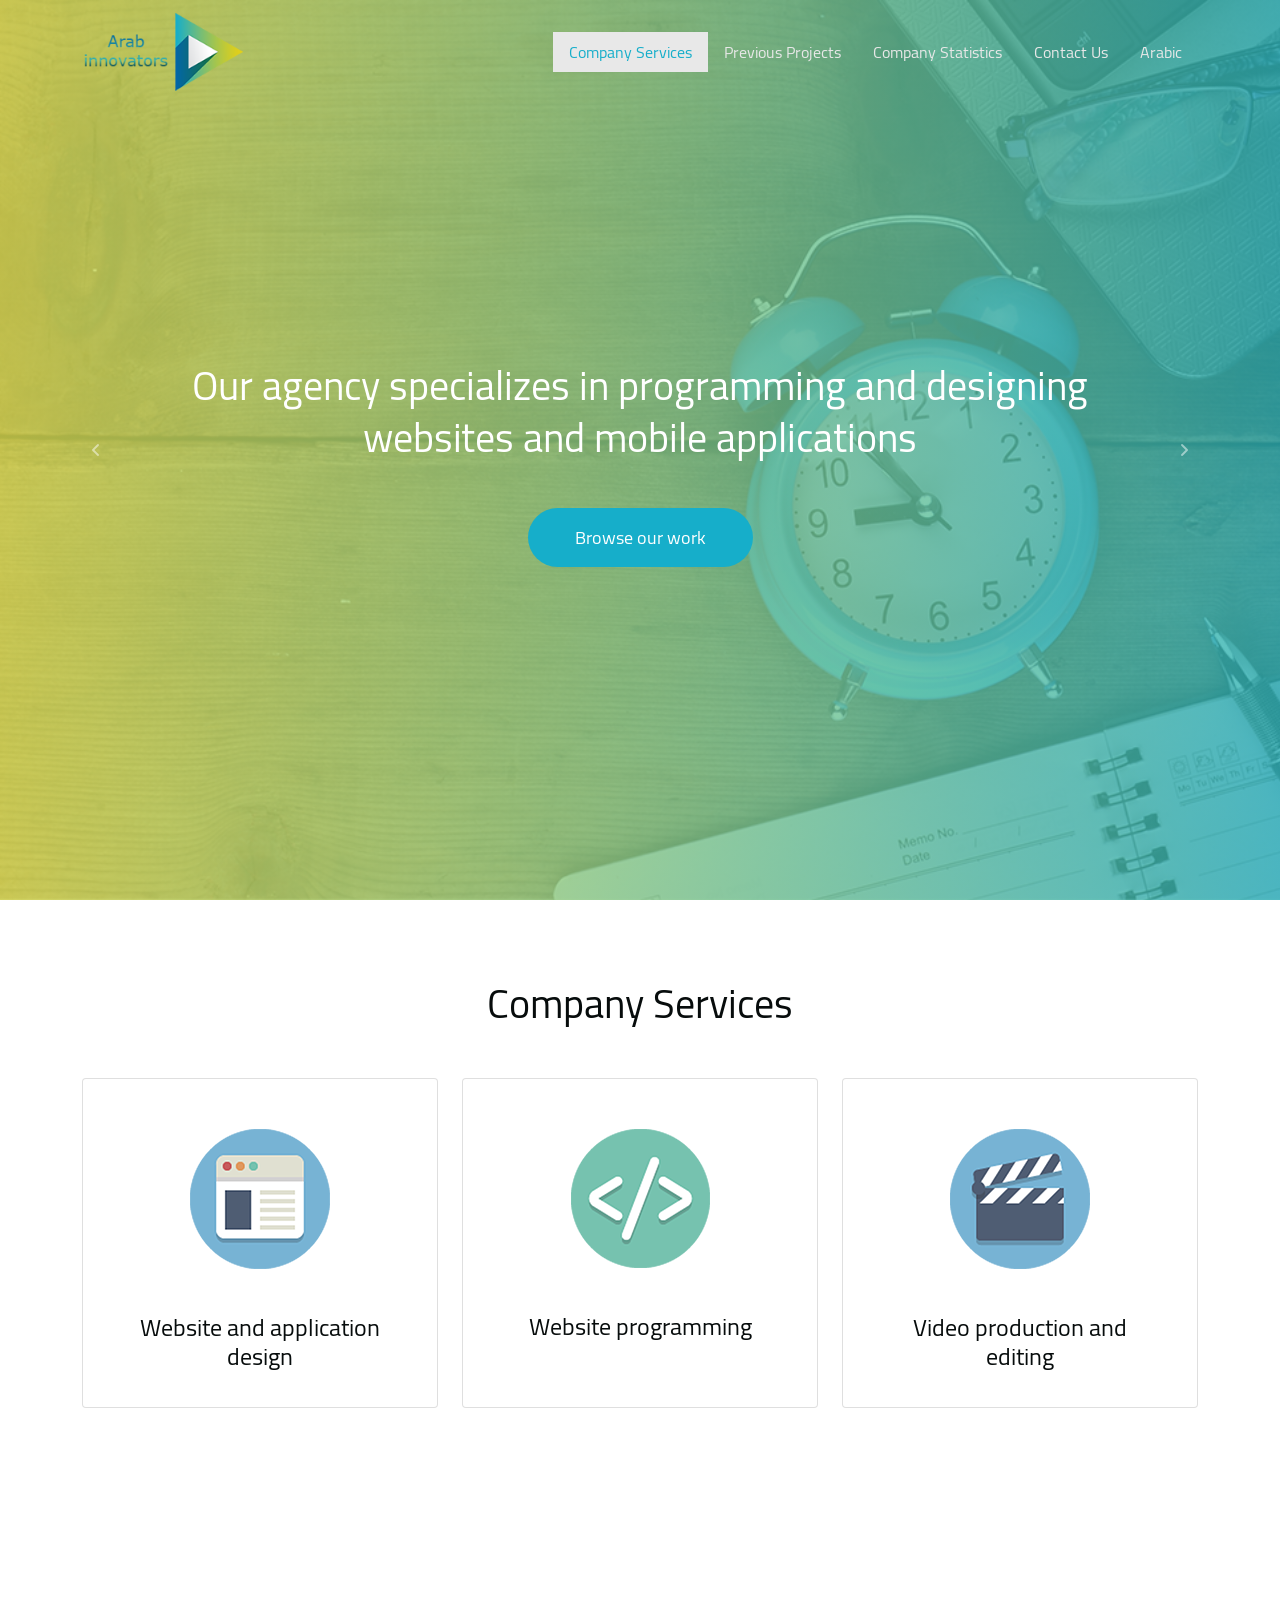
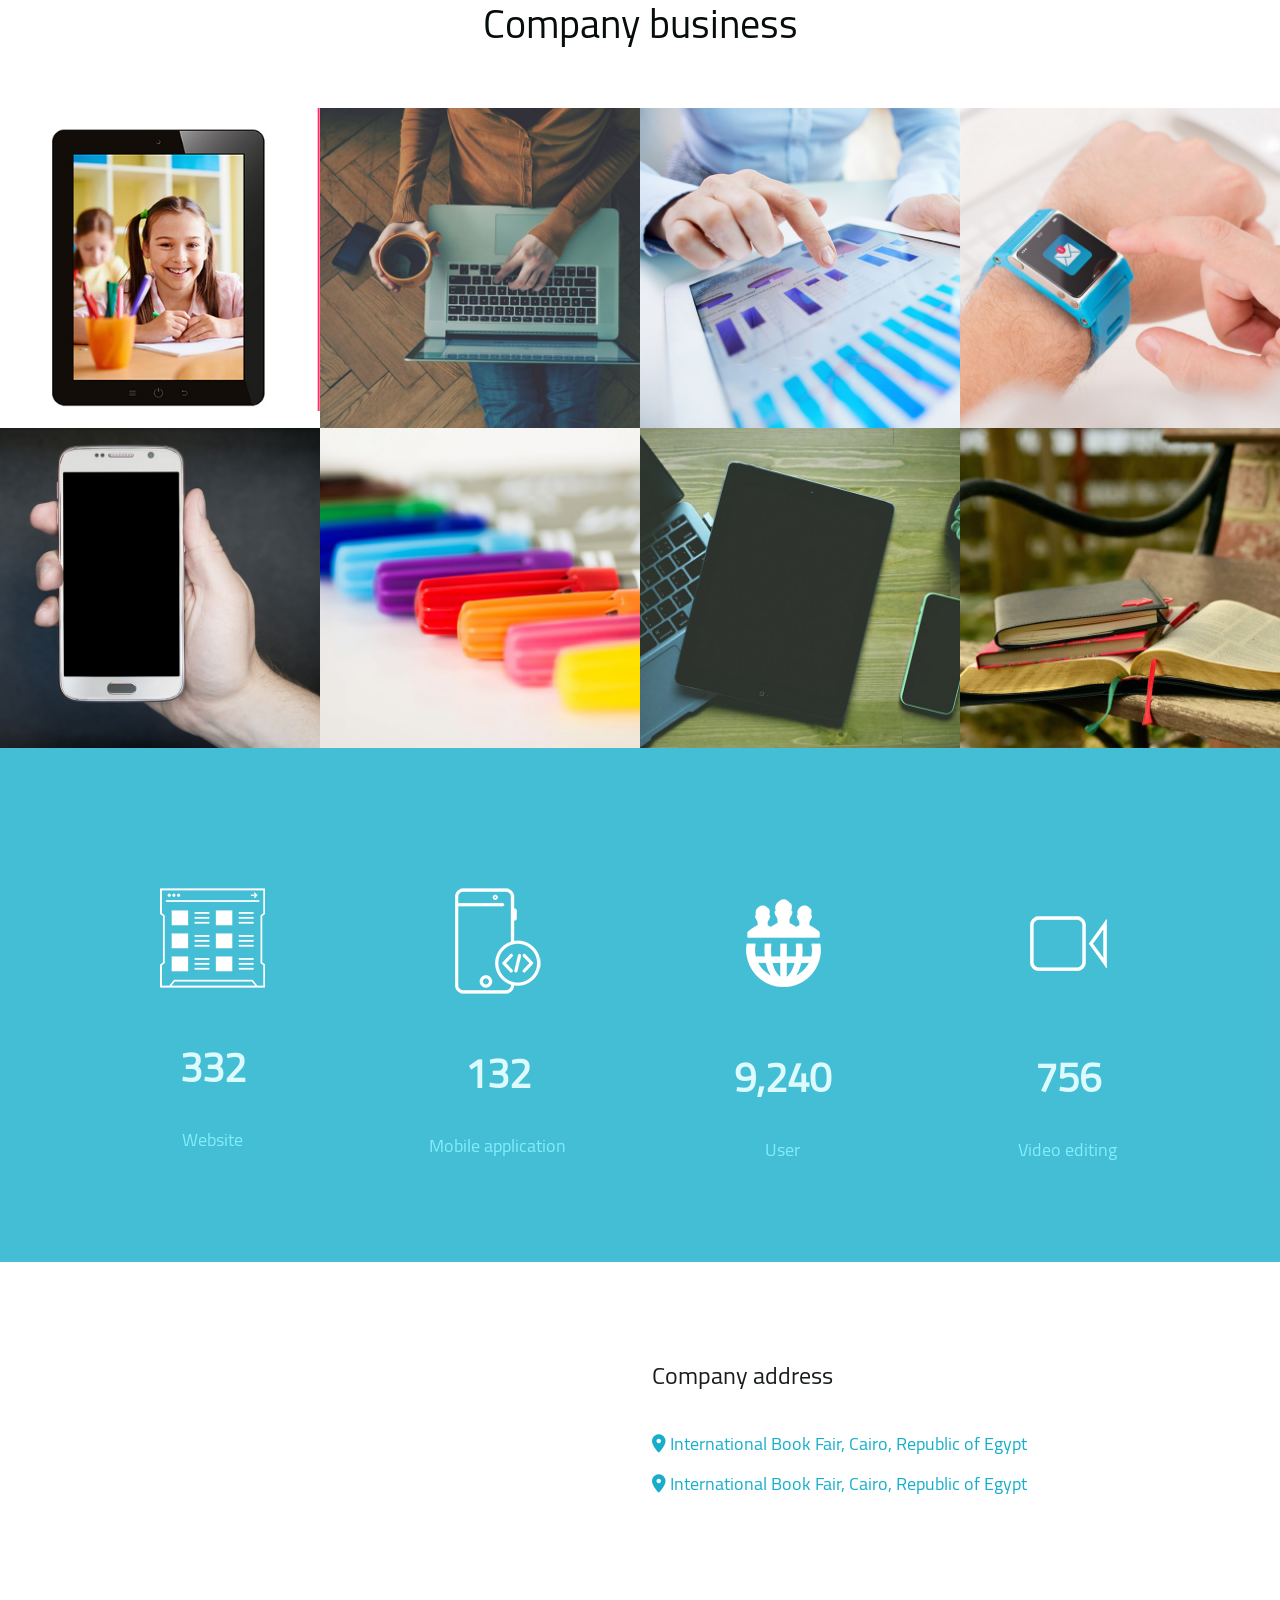
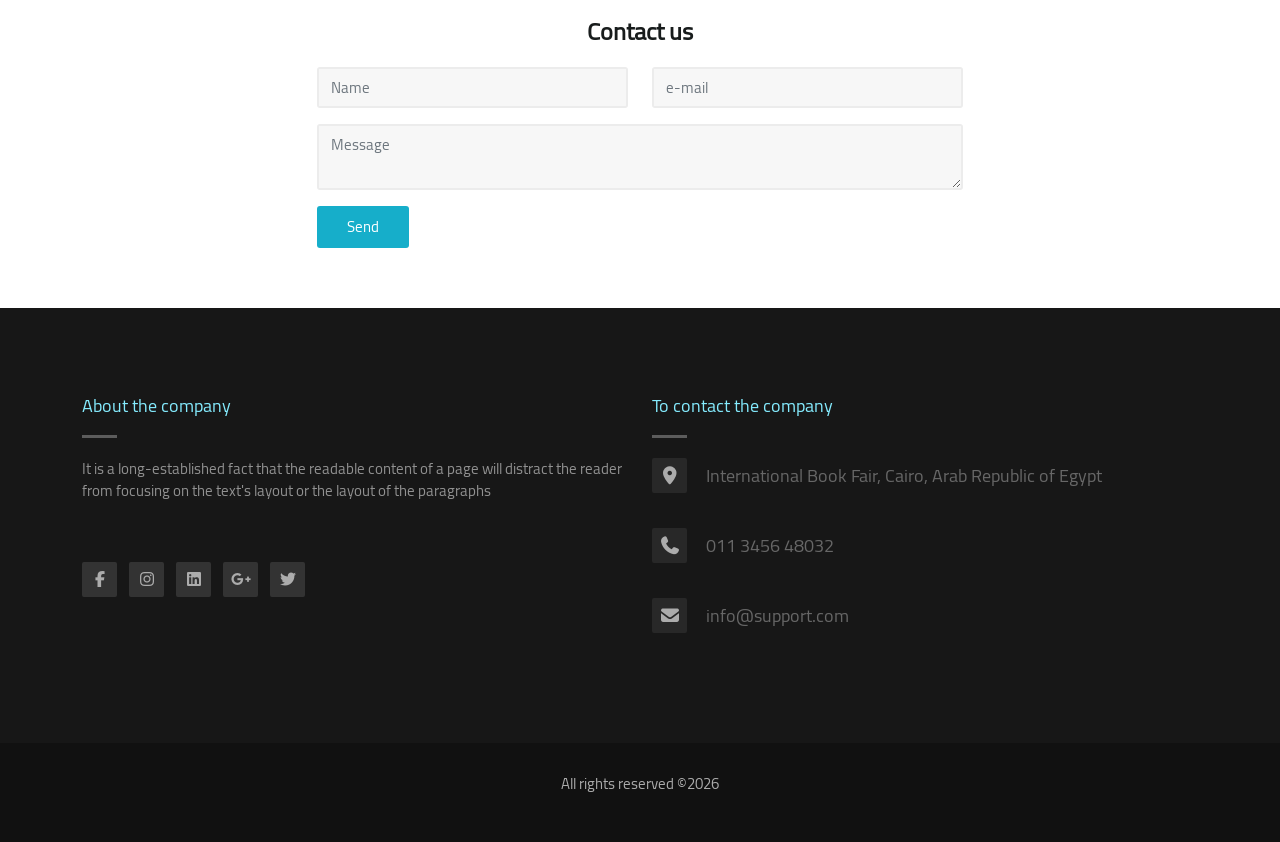
==== index.html @ 4d5d25ac "first commit" ====
<!DOCTYPE html>
<html lang="en">
  <head>
    <meta charset="UTF-8" />
    <meta name="viewport" content="width=device-width, initial-scale=1.0" />
    <link rel="stylesheet" href="asset/bootstrap/css/bootstrap.min.css" />
    <link rel="stylesheet" href="CSS/style.css" />
    <link rel="stylesheet" href="asset/fontawesome/css/all.min.css" />
    <title>Arab Creators</title>
  </head>
  <body data-bs-spy="scroll" data-bs-target="#navbar">
    <nav class="navbar navbar-expand-lg fixed-top" id="navbar">
      <div class="container">
        <a class="navbar-brand" href="#">
          <img src="img/logo-en.png" alt="logo" />
        </a>
        <button
          class="navbar-toggler"
          type="button"
          data-bs-toggle="collapse"
          data-bs-target="#navbarSupportedContent"
          aria-controls="navbarSupportedContent"
          aria-expanded="false"
          aria-label="Toggle navigation"
        >
          <i class="fas fa-bars"></i>
        </button>
        <div class="collapse navbar-collapse" id="navbarSupportedContent">
          <ul class="navbar-nav ms-auto mb-2 mb-lg-0">
            <li class="nav-item">
              <a class="nav-link active" aria-current="page" href="#services"
                >Company Services</a
              >
            </li>
            <li class="nav-item">
              <a class="nav-link" href="#gallery">Previous Projects</a>
            </li>
            <li class="nav-item">
              <a class="nav-link" href="#statistics">Company Statistics</a>
            </li>
            <li class="nav-item">
              <a class="nav-link" href="#contacts">Contact Us</a>
            </li>
            <li class="nav-item">
              <a class="nav-link" href="index-ar.html">Arabic</a>
            </li>
          </ul>
        </div>
      </div>
    </nav>
    <header>
      <div class="overlay-en">
        <div
          id="carouselExampleControls"
          class="carousel slide"
          data-bs-ride="carousel"
        >
          <div class="carousel-inner">
            <div class="carousel-item active">
              <div class="carousel-content">
                <h2>
                  Our agency specializes in programming and designing websites
                  and mobile applications
                </h2>
                <a href="#gallery">Browse our work</a>
              </div>
            </div>
            <div class="carousel-item">
              <div class="carousel-content">
                <h2>
                  Our agency specializes in programming and designing websites
                  and mobile applications
                </h2>
                <a href="#contacts">Contact us</a>
              </div>
            </div>
          </div>
          <button
            class="carousel-control-prev"
            type="button"
            data-bs-target="#carouselExampleControls"
            data-bs-slide="prev"
          >
            <i class="fas fa-angle-left"></i>
          </button>
          <button
            class="carousel-control-next"
            type="button"
            data-bs-target="#carouselExampleControls"
            data-bs-slide="next"
          >
            <i class="fas fa-angle-right"></i>
          </button>
        </div>
      </div>
    </header>
    <main>
      <section class="services" id="services">
        <div class="services-title text-center">
          <h3>Company Services</h3>
        </div>
        <div class="container">
          <div class="row">
            <div class="col-md-4">
              <div class="card text-center">
                <div class="card-img">
                  <img src="img/feature-1.png" alt="image" />
                </div>
                <div class="card-block">
                  <h4>Website and application design</h4>
                  <p>
                    It is a long-established fact that the readable content of a
                    page will distract the reader from focusing on the text's
                    appearance or the form of the paragraphs
                  </p>
                </div>
              </div>
            </div>
            <div class="col-md-4">
              <div class="card text-center">
                <div class="card-img">
                  <img src="img/feature-2.png" alt="image" />
                </div>
                <div class="card-block">
                  <h4>Website programming</h4>
                  <p>
                    It is a long-established fact that the readable content of a
                    page will distract the reader from focusing on the text's
                    appearance or the form of the paragraphs
                  </p>
                </div>
              </div>
            </div>
            <div class="col-md-4">
              <div class="card text-center">
                <div class="card-img">
                  <img src="img/feature-3.png" alt="image" />
                </div>
                <div class="card-block">
                  <h4>Video production and editing</h4>
                  <p>
                    It is a long-established fact that the readable content of a
                    page will distract the reader from focusing on the text's
                    appearance or the form of the paragraphs
                  </p>
                </div>
              </div>
            </div>
          </div>
        </div>
      </section>
      <section class="gallery" id="gallery">
        <div class="gallery-title text-center">
          <h3>Company business</h3>
        </div>
        <div class="gallery-work">
          <div class="row g-0">
            <div class="col-sm-6 col-md-3">
              <a href="#img1" class="gallery-link">
                <img src="img/gallery/1.jpg" alt="image" />
                <div class="gallery-hover">
                  <i class="fas fa-search-plus"></i>
                </div>
              </a>
              <div class="gallery-overlay" id="img1">
                <div class="row">
                  <div class="col-md-6">
                    <div class="overlay-img">
                      <img src="img/gallery/1.jpg" alt="image" />
                    </div>
                  </div>
                  <div class="col-md-6">
                    <div class="overlay-text">
                      <h4>Video design for Al-Ibdah Web Development Company</h4>
                      <ul class="list-inline">
                        <li class="list-inline-item">
                          <i class="fa fa-tag"></i>
                        </li>
                        <li class="list-inline-item">
                          <a href="">After Effect, </a>
                        </li>
                        <li class="list-inline-item">
                          <a href="">Video Editing, </a>
                        </li>
                        <li class="list-inline-item">
                          <a href="">Photoshop</a>
                        </li>
                      </ul>
                      <p>
                        It is a long-established fact that the readable content
                        of a page will distract the reader from focusing on the
                        text's layout or the layout of the paragraphs.
                      </p>
                      <a href="#" class="btn">Project visit</a>
                      <a href="#page" class="close-en">X</a>
                    </div>
                  </div>
                </div>
              </div>
            </div>
            <div class="col-sm-6 col-md-3">
              <a href="#img2" class="gallery-link">
                <img src="img/gallery/2.jpg" alt="image" />
                <div class="gallery-hover">
                  <i class="fas fa-search-plus"></i>
                </div>
              </a>
              <div class="gallery-overlay" id="img2">
                <div class="row">
                  <div class="col-md-6">
                    <div class="overlay-img">
                      <img src="img/gallery/2.jpg" alt="image" />
                    </div>
                  </div>
                  <div class="col-md-6">
                    <div class="overlay-text">
                      <h4>
                        Video design for the Creativity and Web Development
                        Foundation
                      </h4>
                      <ul class="list-inline">
                        <li class="list-inline-item">
                          <i class="fa fa-tag"></i>
                        </li>
                        <li class="list-inline-item">
                          <a href="">After Effect, </a>
                        </li>
                        <li class="list-inline-item">
                          <a href="">Video Editing, </a>
                        </li>
                        <li class="list-inline-item">
                          <a href="">Photoshop</a>
                        </li>
                      </ul>
                      <p>
                        It is a long-established fact that the readable content
                        of a page will distract the reader from focusing on the
                        text's layout or the layout of the paragraphs.
                      </p>
                      <a href="#" class="btn">Project visit</a>
                      <a href="#page" class="close-en">X</a>
                    </div>
                  </div>
                </div>
              </div>
            </div>
            <div class="col-sm-6 col-md-3">
              <a href="#img3" class="gallery-link">
                <img src="img/gallery/3.jpg" alt="image" />
                <div class="gallery-hover">
                  <i class="fas fa-search-plus"></i>
                </div>
              </a>
              <div class="gallery-overlay" id="img3">
                <div class="row">
                  <div class="col-md-6">
                    <div class="overlay-img">
                      <img src="img/gallery/3.jpg" alt="image" />
                    </div>
                  </div>
                  <div class="col-md-6">
                    <div class="overlay-text">
                      <h4>Video design for Al-Ibdah Web Development Company</h4>
                      <ul class="list-inline">
                        <li class="list-inline-item">
                          <i class="fa fa-tag"></i>
                        </li>
                        <li class="list-inline-item">
                          <a href="">After Effect, </a>
                        </li>
                        <li class="list-inline-item">
                          <a href="">Video Editing, </a>
                        </li>
                        <li class="list-inline-item">
                          <a href="">Photoshop</a>
                        </li>
                      </ul>
                      <p>
                        It is a long-established fact that the readable content
                        of a page will distract the reader from focusing on the
                        text's layout or the layout of the paragraphs.
                      </p>
                      <a href="#" class="btn">Project visit</a>
                      <a href="#page" class="close-en">X</a>
                    </div>
                  </div>
                </div>
              </div>
            </div>
            <div class="col-sm-6 col-md-3">
              <a href="#img4" class="gallery-link">
                <img src="img/gallery/4.jpg" alt="image" />
                <div class="gallery-hover">
                  <i class="fas fa-search-plus"></i>
                </div>
              </a>
              <div class="gallery-overlay" id="img4">
                <div class="row">
                  <div class="col-md-6">
                    <div class="overlay-img">
                      <img src="img/gallery/4.jpg" alt="image" />
                    </div>
                  </div>
                  <div class="col-md-6">
                    <div class="overlay-text">
                      <h4>Video design for Al-Ibdah Web Development Company</h4>
                      <ul class="list-inline">
                        <li class="list-inline-item">
                          <i class="fa fa-tag"></i>
                        </li>
                        <li class="list-inline-item">
                          <a href="">After Effect, </a>
                        </li>
                        <li class="list-inline-item">
                          <a href="">Video Editing, </a>
                        </li>
                        <li class="list-inline-item">
                          <a href="">Photoshop</a>
                        </li>
                      </ul>
                      <p>
                        It is a long-established fact that the readable content
                        of a page will distract the reader from focusing on the
                        text's layout or the layout of the paragraphs.
                      </p>
                      <a href="#" class="btn">Project visit</a>
                      <a href="#page" class="close-en">X</a>
                    </div>
                  </div>
                </div>
              </div>
            </div>
            <div class="col-sm-6 col-md-3">
              <a href="#img5" class="gallery-link">
                <img src="img/gallery/5.jpg" alt="image" />
                <div class="gallery-hover">
                  <i class="fas fa-search-plus"></i>
                </div>
              </a>
              <div class="gallery-overlay" id="img5">
                <div class="row">
                  <div class="col-md-6">
                    <div class="overlay-img">
                      <img src="img/gallery/5.jpg" alt="image" />
                    </div>
                  </div>
                  <div class="col-md-6">
                    <div class="overlay-text">
                      <h4>Video design for Al-Ibdah Web Development Company</h4>
                      <ul class="list-inline">
                        <li class="list-inline-item">
                          <i class="fa fa-tag"></i>
                        </li>
                        <li class="list-inline-item">
                          <a href="">After Effect, </a>
                        </li>
                        <li class="list-inline-item">
                          <a href="">Video Editing, </a>
                        </li>
                        <li class="list-inline-item">
                          <a href="">Photoshop</a>
                        </li>
                      </ul>
                      <p>
                        It is a long-established fact that the readable content
                        of a page will distract the reader from focusing on the
                        text's layout or the layout of the paragraphs.
                      </p>
                      <a href="#" class="btn">Project visit</a>
                      <a href="#page" class="close-en">X</a>
                    </div>
                  </div>
                </div>
              </div>
            </div>
            <div class="col-sm-6 col-md-3">
              <a href="#img6" class="gallery-link">
                <img src="img/gallery/6.jpg" alt="image" />
                <div class="gallery-hover">
                  <i class="fas fa-search-plus"></i>
                </div>
              </a>
              <div class="gallery-overlay" id="img6">
                <div class="row">
                  <div class="col-md-6">
                    <div class="overlay-img">
                      <img src="img/gallery/6.jpg" alt="image" />
                    </div>
                  </div>
                  <div class="col-md-6">
                    <div class="overlay-text">
                      <h4>Video design for Al-Ibdah Web Development Company</h4>
                      <ul class="list-inline">
                        <li class="list-inline-item">
                          <i class="fa fa-tag"></i>
                        </li>
                        <li class="list-inline-item">
                          <a href="">After Effect, </a>
                        </li>
                        <li class="list-inline-item">
                          <a href="">Video Editing, </a>
                        </li>
                        <li class="list-inline-item">
                          <a href="">Photoshop</a>
                        </li>
                      </ul>
                      <p>
                        It is a long-established fact that the readable content
                        of a page will distract the reader from focusing on the
                        text's layout or the layout of the paragraphs.
                      </p>
                      <a href="#" class="btn">Project visit</a>
                      <a href="#page" class="close-en">X</a>
                    </div>
                  </div>
                </div>
              </div>
            </div>
            <div class="col-sm-6 col-md-3">
              <a href="#img7" class="gallery-link">
                <img src="img/gallery/7.jpg" alt="image" />
                <div class="gallery-hover">
                  <i class="fas fa-search-plus"></i>
                </div>
              </a>
              <div class="gallery-overlay" id="img7">
                <div class="row">
                  <div class="col-md-6">
                    <div class="overlay-img">
                      <img src="img/gallery/7.jpg" alt="image" />
                    </div>
                  </div>
                  <div class="col-md-6">
                    <div class="overlay-text">
                      <h4>Video design for Al-Ibdah Web Development Company</h4>
                      <ul class="list-inline">
                        <li class="list-inline-item">
                          <i class="fa fa-tag"></i>
                        </li>
                        <li class="list-inline-item">
                          <a href="">After Effect, </a>
                        </li>
                        <li class="list-inline-item">
                          <a href="">Video Editing, </a>
                        </li>
                        <li class="list-inline-item">
                          <a href="">Photoshop</a>
                        </li>
                      </ul>
                      <p>
                        It is a long-established fact that the readable content
                        of a page will distract the reader from focusing on the
                        text's layout or the layout of the paragraphs.
                      </p>
                      <a href="#" class="btn">Project visit</a>
                      <a href="#page" class="close-en">X</a>
                    </div>
                  </div>
                </div>
              </div>
            </div>
            <div class="col-sm-6 col-md-3">
              <a href="#img8" class="gallery-link">
                <img src="img/gallery/8.jpg" alt="image" />
                <div class="gallery-hover">
                  <i class="fas fa-search-plus"></i>
                </div>
              </a>
              <div class="gallery-overlay" id="img8">
                <div class="row">
                  <div class="col-md-6">
                    <div class="overlay-img">
                      <img src="img/gallery/8.jpg" alt="image" />
                    </div>
                  </div>
                  <div class="col-md-6">
                    <div class="overlay-text">
                      <h4>Video design for Al-Ibdah Web Development Company</h4>
                      <ul class="list-inline">
                        <li class="list-inline-item">
                          <i class="fa fa-tag"></i>
                        </li>
                        <li class="list-inline-item">
                          <a href="">After Effect, </a>
                        </li>
                        <li class="list-inline-item">
                          <a href="">Video Editing, </a>
                        </li>
                        <li class="list-inline-item">
                          <a href="">Photoshop</a>
                        </li>
                      </ul>
                      <p>
                        It is a long-established fact that the readable content
                        of a page will distract the reader from focusing on the
                        text's layout or the layout of the paragraphs.
                      </p>
                      <a href="#" class="btn">Project visit</a>
                      <a href="#page" class="close-en">X</a>
                    </div>
                  </div>
                </div>
              </div>
            </div>
          </div>
        </div>
      </section>
      <section class="statistics" id="statistics">
        <div class="overlay text-center">
          <div class="container">
            <div class="row">
              <div class="col-sm-6 col-md-3">
                <img src="img/icon1.png" alt="website" />
                <div class="count" id="website-count"></div>
                <span class="counter">Website</span>
              </div>
              <div class="col-sm-6 col-md-3">
                <img src="img/icon2.png" alt="app" />
                <div class="count" id="app-count"></div>
                <span class="counter">Mobile application</span>
              </div>
              <div class="col-sm-6 col-md-3">
                <img src="img/icon3.png" alt="user" />
                <div class="count" id="user-count"></div>
                <span class="counter">User</span>
              </div>
              <div class="col-sm-6 col-md-3">
                <img src="img/icon4.png" alt="video" />
                <div class="count" id="video-count"></div>
                <span class="counter">Video editing</span>
              </div>
            </div>
          </div>
        </div>
      </section>
      <section class="contacts" id="contacts">
        <div class="container">
          <div class="row">
            <div class="col-md-6">
              <div class="map">
                <iframe
                  src="https://www.google.com/maps/embed?pb=!1m18!1m12!1m3!1d55276.45346628576!2d31.460251808166504!3d30.01452045432893!2m3!1f0!2f0!3f0!3m2!1i1024!2i768!4f13.1!3m3!1m2!1s0x14583c5d56f22421%3A0x492fa96d046d8955!2z2YXYsdmD2LIg2YXYtdixINmE2YTZhdi52KfYsdi2INin2YTYr9mI2YTZitipIC4!5e0!3m2!1sar!2seg!4v1759162200612!5m2!1sar!2seg"
                  style="border: 0"
                  allowfullscreen=""
                  loading="lazy"
                ></iframe>
              </div>
            </div>
            <div class="col-md-6">
              <div class="contact-addresses">
                <h4>Company address</h4>
                <ul>
                  <li>
                    <i class="fas fa-map-marker-alt"></i>
                    <address>
                      International Book Fair, Cairo, Republic of Egypt
                    </address>
                  </li>
                  <li>
                    <i class="fas fa-map-marker-alt"></i>
                    <address>
                      International Book Fair, Cairo, Republic of Egypt
                    </address>
                  </li>
                </ul>
              </div>
            </div>
          </div>
          <div class="contact-text text-center">
            <h3>Contact us</h3>
          </div>
          <form class="contact-form row needs-validation" novalidate>
            <div class="col-md-6 mb-3">
              <input
                type="text"
                class="form-control"
                placeholder="Name"
                required
              />
              <div class="invalid-feedback">
                Please enter the name correctly
              </div>
            </div>
            <div class="col-md-6 mb-3">
              <input
                type="email"
                class="form-control"
                placeholder="e-mail"
                required
              />
              <div class="invalid-feedback">
                Sorry, please enter your email address
              </div>
            </div>
            <div class="col-12 mb-3">
              <textarea
                class="form-control"
                placeholder="Message"
                required
              ></textarea>
              <div class="invalid-feedback">
                Sorry, please enter the message
              </div>
            </div>
            <button type="submit" class="button-en">Send</button>
          </form>
        </div>
      </section>
    </main>
    <footer class="footer">
      <div class="top-footer">
        <div class="container">
          <div class="row">
            <div class="col-md-6">
              <div class="about-us">
                <h5 class="footer-en">About the company</h5>
                <p>
                  It is a long-established fact that the readable content of a
                  page will distract the reader from focusing on the text's
                  layout or the layout of the paragraphs
                </p>
                <ul class="list-inline">
                  <li class="list-inline-item">
                    <a href="#"><i class="fab fa-facebook-f"></i></a>
                  </li>
                  <li class="list-inline-item">
                    <a href="#"><i class="fab fa-instagram"></i></a>
                  </li>
                  <li class="list-inline-item">
                    <a href="#"><i class="fab fa-linkedin"></i></a>
                  </li>
                  <li class="list-inline-item">
                    <a href="#"><i class="fab fa-google-plus-g"></i></a>
                  </li>
                  <li class="list-inline-item">
                    <a href="#"><i class="fab fa-twitter"></i></a>
                  </li>
                </ul>
              </div>
            </div>
            <div class="col-md-6">
              <div class="contact-us">
                <h5 class="footer-en">To contact the company</h5>
                <ul class="contact-list">
                  <li>
                    <i class="fas fa-map-marker-alt" id="i-en"></i>
                    International Book Fair, Cairo, Arab Republic of Egypt
                  </li>
                  <li>
                    <i class="fas fa-phone" id="i-en"></i>
                    011 3456 48032
                  </li>
                  <li>
                    <i class="fas fa-envelope" id="i-en"></i>
                    info@support.com
                  </li>
                </ul>
              </div>
            </div>
          </div>
        </div>
      </div>
      <div class="copyright">
        <p>All rights reserved &copy;<span id="fullYear"></span></p>
      </div>
    </footer>

    <script src="asset/bootstrap/js/bootstrap.min.js"></script>
    <script src="asset/count/countUp.min.js"></script>
    <script src="JS/script.js"></script>
  </body>
</html>
---- CSS/style.css ----
* {
  margin: 0;
  padding: 0;
}
@font-face {
  font-family: font;
  src: url(../fonts/Cairo-Regular.ttf);
}
body {
  font-family: font, sans-serif;
}
nav.navbar {
  z-index: 15;
}
nav.navbar .navbar-brand img {
  width: 80%;
}
nav.navbar .navbar-nav .nav-item a.nav-link {
  font-size: 16px;
  color: #e8e8e8;
  line-height: 40px;
  padding: 0 16px;
  transition: all 0.5s ease;
}
nav.navbar .navbar-nav .nav-item a.nav-link:hover,
nav.navbar .navbar-nav .nav-item a.nav-link.active {
  background-color: #e8e8e8;
  color: #16aeca;
}
nav.navbar .noTransparrent {
  background-color: #fff;
  border: 1px solid #eee;
}
nav.navbar.noTransparrent .nav-item a.nva-link {
  color: #16aeca;
}
nav.navbar.noTransparrent .navbar-nav .nav-item a.nav-link:hover,
nav.navbar.noTransparrent .navbar-nav .nav-item a.nav-link.active {
  color: #dae413;
  background-color: #16aeca;
}
nav.navbar.noTransparrent button.navbar-toggler {
  color: #16aeca;
}
header {
  background-image: url(../img/bg.jpg);
  background-size: cover;
  background-position: center;
}
header .overlay {
  background: linear-gradient(
    to right,
    rgba(46, 178, 181, 0.8),
    rgba(220, 224, 83, 0.8)
  );
  min-height: 100vh;
}
header .overlay-en {
  background: linear-gradient(
    to left,
    rgba(46, 178, 181, 0.8),
    rgba(220, 224, 83, 0.8)
  );
  min-height: 100vh;
}
header .overlay .carousel .carousel-item,
header .overlay-en .carousel .carousel-item {
  min-height: 100vh;
  position: relative;
}
header .overlay .carousel .carousel-item .carousel-content,
header .overlay-en .carousel .carousel-item .carousel-content {
  position: absolute;
  top: 40%;
  right: 15%;
  left: 15%;
  text-align: center;
  z-index: 10;
}
header .overlay .carousel .carousel-item .carousel-content h2,
header .overlay-en .carousel .carousel-item .carousel-content h2 {
  font-size: 40px;
  line-height: 52px;
  margin-bottom: 60px;
  color: #fff;
}
header .overlay .carousel .carousel-item .carousel-content a,
header .overlay-en .carousel .carousel-item .carousel-content a {
  padding: 13px 47px;
  background-color: #16aeca;
  color: #fff;
  font-size: 18px;
  border-radius: 30px;
  text-decoration: none;
  transition: 0.6s;
}
header .overlay .carousel .carousel-item .carousel-content a:hover,
header .overlay-en .carousel .carousel-item .carousel-content a:hover {
  background-color: #dae413;
  color: #555;
}

section.services {
  padding: 80px 0;
  min-height: 700px;
}
section.services .services-title h3 {
  font-size: 40px;
  margin-bottom: 50px;
  color: #070c0c;
}
section.services .card {
  height: 330px;
  padding: 50px;
  margin-bottom: 20px;
  transition: all 0.9s ease-in-out;
}
section.services .card:hover {
  height: 400px;
}
section.services .card .card-img {
  margin-bottom: 45px;
}
section.services .card .card-block h4 {
  font-size: 24px;
  color: #070c0c;
  margin-bottom: 25px;
}
section.services .card .card-block p {
  font-size: 15px;
  line-height: 21px;
  color: #919191;
  opacity: 0;
  transition: all 1.5s ease;
}
section.services .card:hover .card-block p {
  opacity: 1;
}
section.gallery .gallery-title h3 {
  font-size: 40px;
  color: #070c0c;
  margin-bottom: 60px;
}
section.gallery .gallery-work a.gallery-link {
  position: relative;
  display: block;
}
section.gallery .gallery-work .gallery-link img {
  width: 100%;
}
section.gallery .gallery-work .gallery-link .gallery-hover {
  position: absolute;
  width: 90%;
  height: 90%;
  top: 5%;
  left: 5%;
  color: #fff;
  background-color: rgba(22, 174, 202, 0.9);
  z-index: 5;
  opacity: 0;
  transition: all 0.5s ease;
}
section.gallery .gallery-work .gallery-link .gallery-hover i {
  position: absolute;
  bottom: 50%;
  right: 50%;
  font-size: 36px;
  transform: translate(50%, 50%);
}
section.gallery .gallery-work .gallery-link:hover .gallery-hover {
  opacity: 1;
}
section.gallery .gallery-work .gallery-overlay {
  background-color: rgb(0, 0, 0, 0.9);
  position: fixed;
  right: 0;
  top: 0;
  width: 100%;
  height: 100vh;
  z-index: 30;
  padding: 5% 10%;
  opacity: 0;
  margin-top: -100vh;
  transition: all 1s ease;
}
section.gallery .gallery-work .gallery-overlay:target {
  opacity: 1;
  margin-top: 0;
}
section.gallery .gallery-work .gallery-overlay .overlay-img img {
  width: 100%;
}
section.gallery .gallery-overlay .overlay-text {
  margin-top: 50px;
}
section.gallery .gallery-overlay .overlay-text h4 {
  font-size: 36px;
  line-height: 52px;
  color: #16aeca;
  margin-bottom: 30px;
}
section.gallery .gallery-overlay .overlay-text ul {
  padding-bottom: 20px;
  margin-bottom: 20px;
  border-bottom: 1px solid #efefef;
}
section.gallery .gallery-overlay .overlay-text li a {
  color: #555;
  text-decoration: none;
  font-family: sans-serif;
}
section.gallery .gallery-overlay .overlay-text p {
  font-size: 24px;
  line-height: 33px;
  margin-bottom: 50px;
  color: #919191;
}
section.gallery .gallery-overlay .overlay-text a.btn {
  font-size: 20px;
  line-height: 50px;
  border-radius: 25px;
  padding: 0 30px;
  background-color: #16aeca;
  color: #fff;
}
section.gallery .gallery-overlay .overlay-text a.close,
section.gallery .gallery-overlay .overlay-text a.close-en {
  color: #16aeca;
  position: absolute;
  top: 4%;
  left: 10%;
  font-size: 30px;
  font-weight: bold;
  text-decoration: none;
}
section.gallery .gallery-overlay .overlay-text a.close-en {
  right: 10%;
  left: auto;
}
section.statistics {
  background-image: url(../img/bg-2.jpg);
  background-position: center;
  background-size: cover;
  background-attachment: fixed;
}
section.statistics .overlay {
  background-color: rgba(22, 174, 202, 0.8);
  padding: 140px 0 100px;
}
section.statistics .overlay .count {
  font-size: 40px;
  font-weight: bold;
  color: #ddfaff;
  margin: 50px auto 30px;
}
section.statistics .overlay span.counter {
  font-size: 18px;
  line-height: 22px;
  color: #85ecff;
}
section.contacts {
  padding: 100px 0 60px;
}
section.contacts .map iframe {
  height: 200px;
  width: 90%;
}
section.contacts .contact-addresses h4 {
  font-size: 24px;
  color: #181c1c;
  margin-bottom: 40px;
}
section.contacts .contact-addresses ul {
  list-style: none;
  padding: 0;
}
section.contacts .contact-addresses ul li {
  font-size: 18px;
  line-height: 25px;
  color: #16aeca;
  margin-bottom: 15px;
}
section.contacts .contact-addresses li address {
  display: inline;
}
section.contacts .contact-text {
  margin: 50px auto 20px;
}
section.contacts .contact-text h3 {
  font-size: 24px;
  color: #181c1c;
  font-weight: bold;
}
section.contacts .contact-form {
  width: 60%;
  margin: auto;
}

section.contacts .contact-form input,
section.contacts .contact-form textarea {
  background-color: #f7f7f7;
  border: 2px solid #ececec;
  color: #5c5c5c;
  font-size: 15px;
  line-height: 25px;
  border-radius: 3px;
}
.contact-form .email-ar::placeholder {
  direction: rtl;
  text-align: right;
}
section.contacts .contact-form .button-ar,
section.contacts .contact-form .button-en {
  background-color: #16aeca;
  font-size: 15px;
  color: #fff;
  padding: 10px 30px;
  border-radius: 3px;
  width: auto;
  margin-right: 12px;
  border: 0;
}
section.contacts .contact-form .button-en {
  margin-left: 12px;
  margin-right: auto;
}
footer.footer .top-footer {
  padding: 75px 0;
  background-color: #171717;
}
footer.footer .top-footer .footer-ar,
footer.footer .top-footer .footer-en {
  font-size: 18px;
  line-height: 45px;
  color: #85ecff;
  margin-bottom: 30px;
  position: relative;
}
footer.footer .top-footer .footer-ar::after,
footer.footer .top-footer .footer-en::after {
  content: "";
  position: absolute;
  right: 0;
  bottom: -10px;
  width: 35px;
  height: 3px;
  background-color: #5c5c5c;
}
footer.footer .top-footer .footer-en::after {
  left: 0;
  right: auto;
}
footer.footer .top-footer .about-us p {
  font-size: 15px;
  line-height: 22px;
  color: #919191;
  margin-bottom: 60px;
}
footer.footer .top-footer .about-us ul a {
  width: 35px;
  height: 35px;
  line-height: 35px;
  background-color: #333;
  color: #acacac;
  display: block;
  border-radius: 2px;
  text-align: center;
  transition: all 0.6s ease;
}
footer.footer .top-footer .about-us ul a:hover {
  background-color: #16aeca;
  color: #fff;
}
footer.footer .top-footer ul.contact-list {
  list-style: none;
  padding: 0;
}
footer.footer .top-footer ul.contact-list li {
  font-size: 18px;
  color: #676767;
  margin-bottom: 35px;
}
footer.footer .top-footer ul.contact-list li i,
footer.footer .top-footer ul.contact-list li #i-en {
  width: 35px;
  height: 35px;
  line-height: 35px;
  text-align: center;
  background-color: #282828;
  color: #acacac;
  border-radius: 2px;
  margin-left: 15px;
}
footer.footer .top-footer ul.contact-list li #i-en {
  margin-right: 15px;
  margin-left: auto;
}
footer.footer .copyright {
  background-color: #111;
  padding: 30px 0;
}
footer.footer .copyright p {
  font-size: 15px;
  color: #acacac;
  text-align: center;
}

@media (max-width: 992px) {
  section.services .card {
    padding: 20px;
    height: 400px;
  }
  section.services .card .card-img {
    margin-bottom: 35px;
  }
  section.services .card .card-block h4 {
    font-size: 20px;
    margin-bottom: 15px;
  }
  section.services .card .card-block p {
    opacity: 1;
  }
  section.contacts .map iframe {
    width: 100%;
  }
  section.contacts .contact-form {
    width: 80%;
  }
}
@media (max-width: 768px) {
  section.gallery .gallery-work .gallery-overlay {
    margin-top: -170vh;
  }
  section.gallery .gallery-work .gallery-overlay .overlay-img {
    display: none;
  }
  section.contacts .map {
    margin-bottom: 30px;
  }
}
@media (max-width: 580px) {
  header .overlay .carousel button,
  header .overlay-en .carousel button {
    display: none;
  }
}
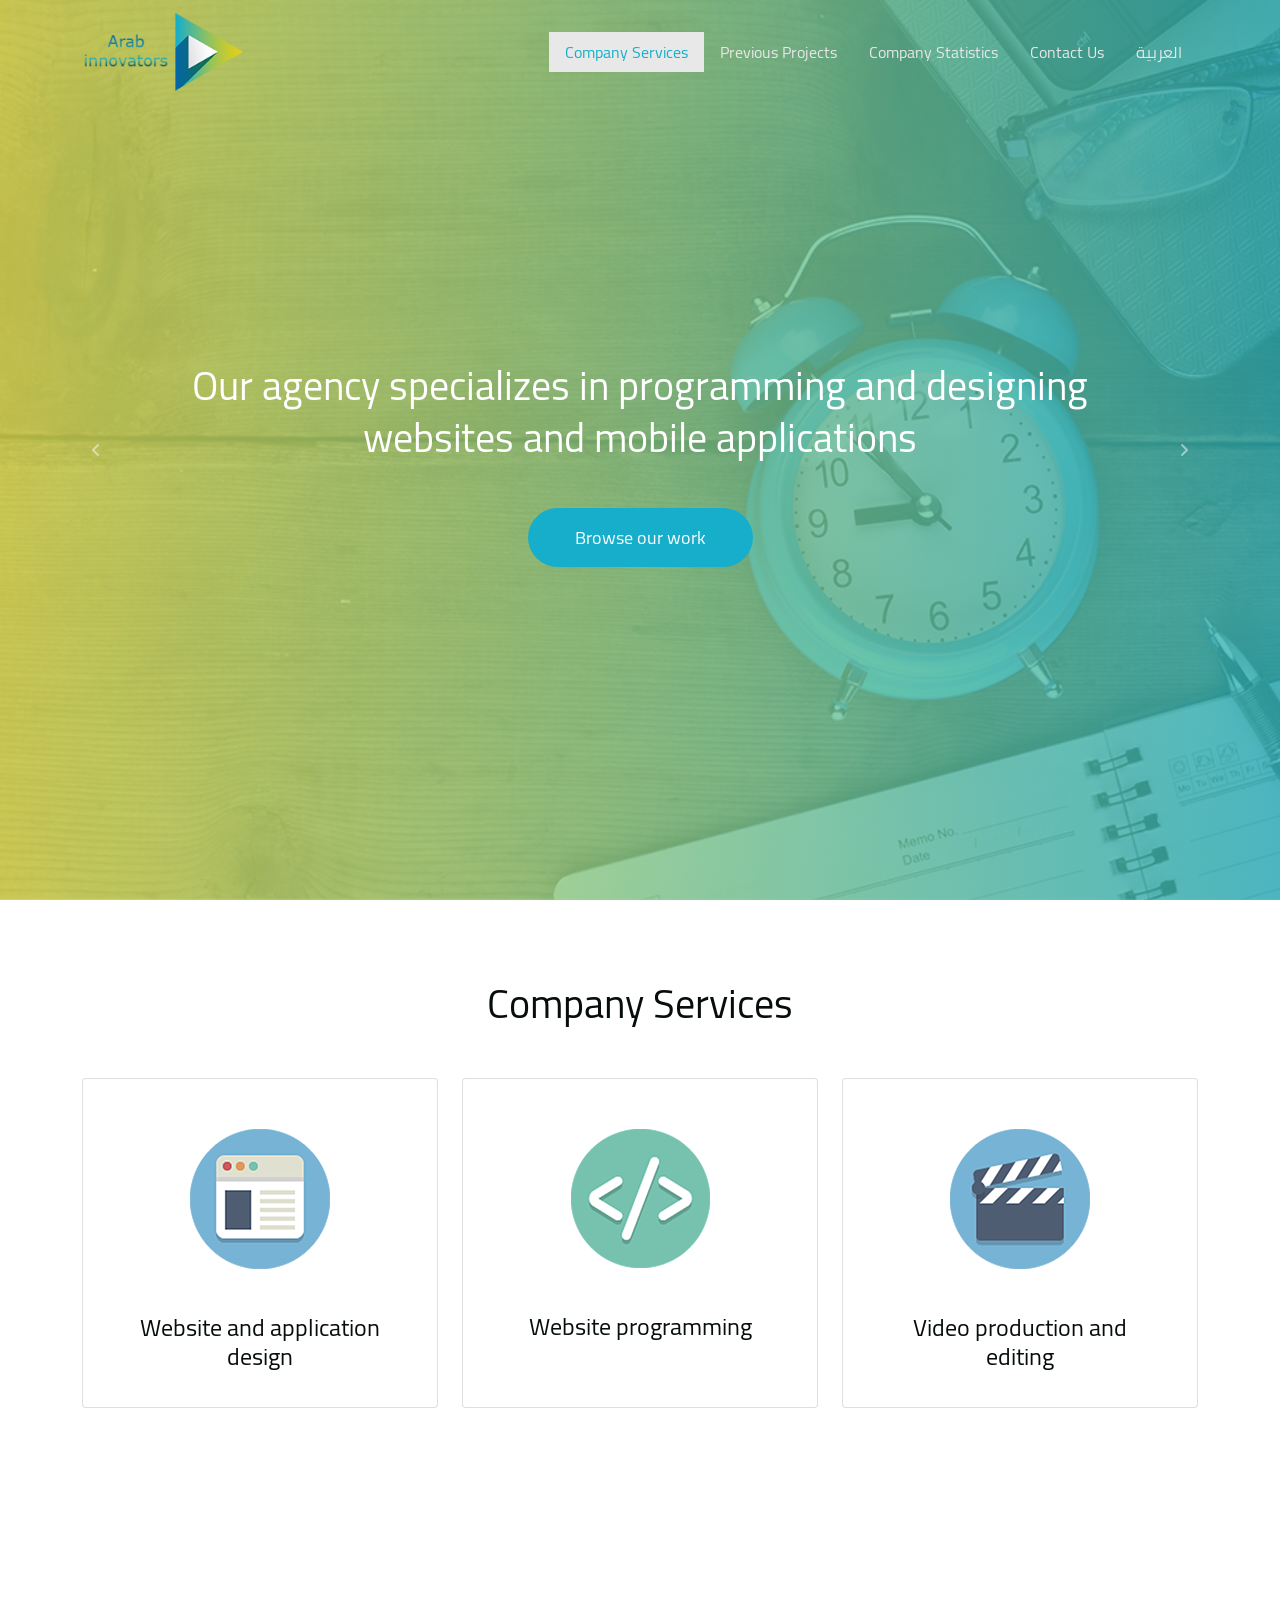
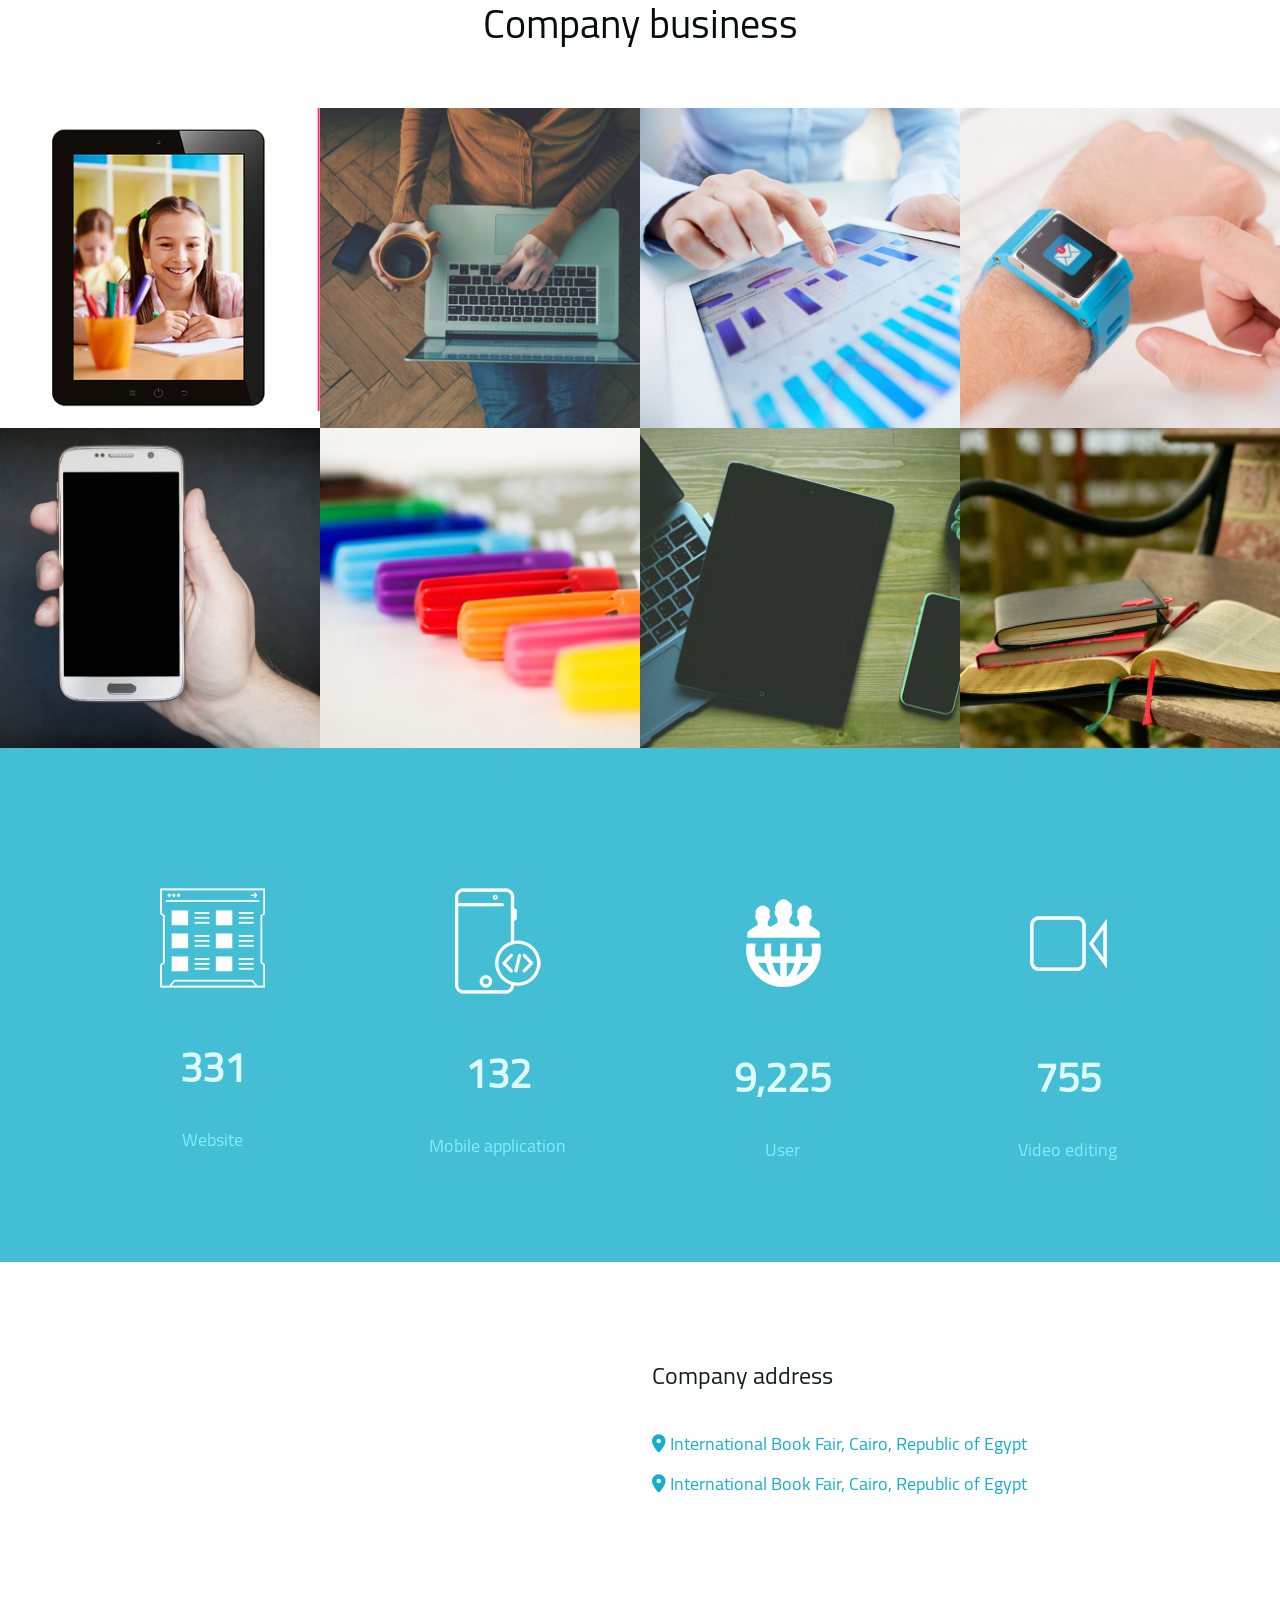
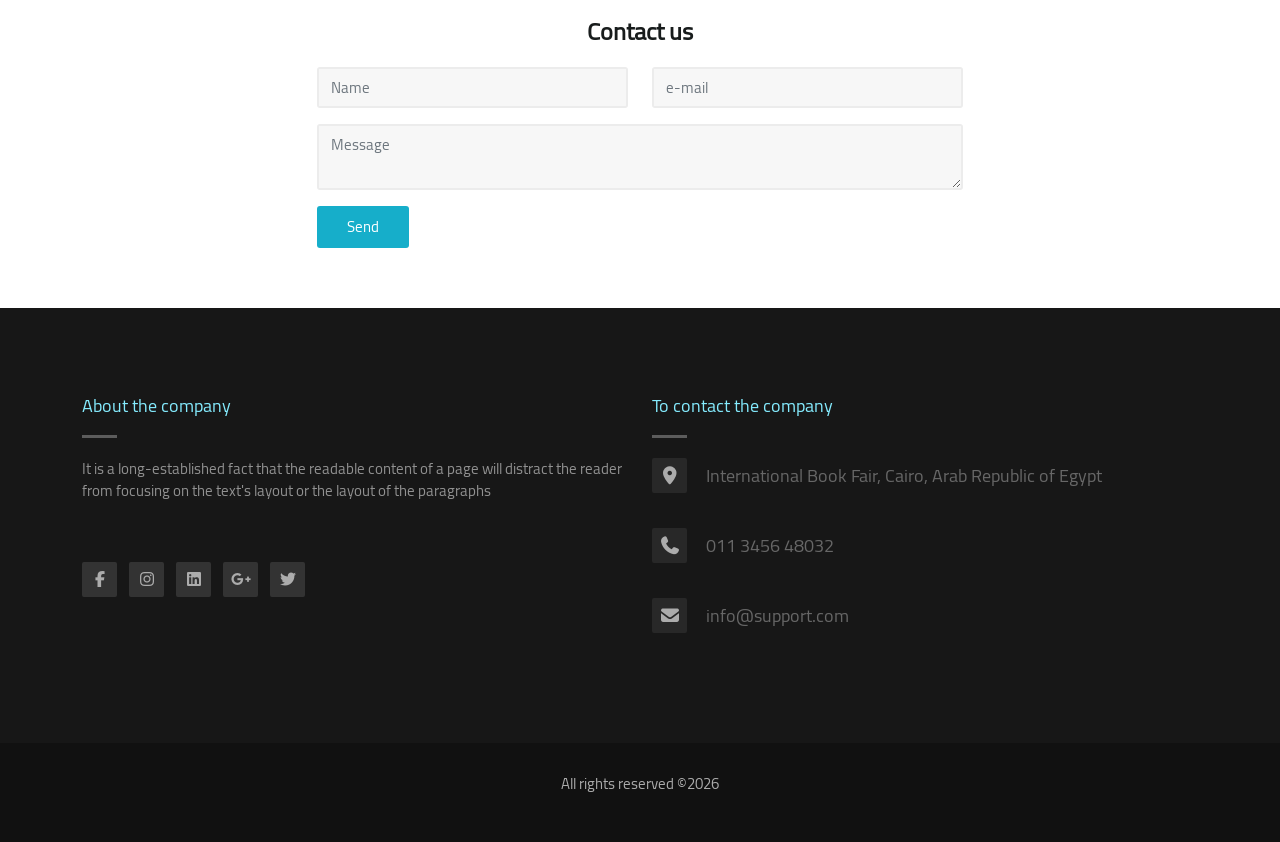
==== commit 9e05634b: "Update project" ====
--- a/index.html
+++ b/index.html
@@ -42,7 +42,7 @@
               <a class="nav-link" href="#contacts">Contact Us</a>
             </li>
             <li class="nav-item">
-              <a class="nav-link" href="index-ar.html">Arabic</a>
+              <a class="nav-link" href="index-ar.html">العربية</a>
             </li>
           </ul>
         </div>
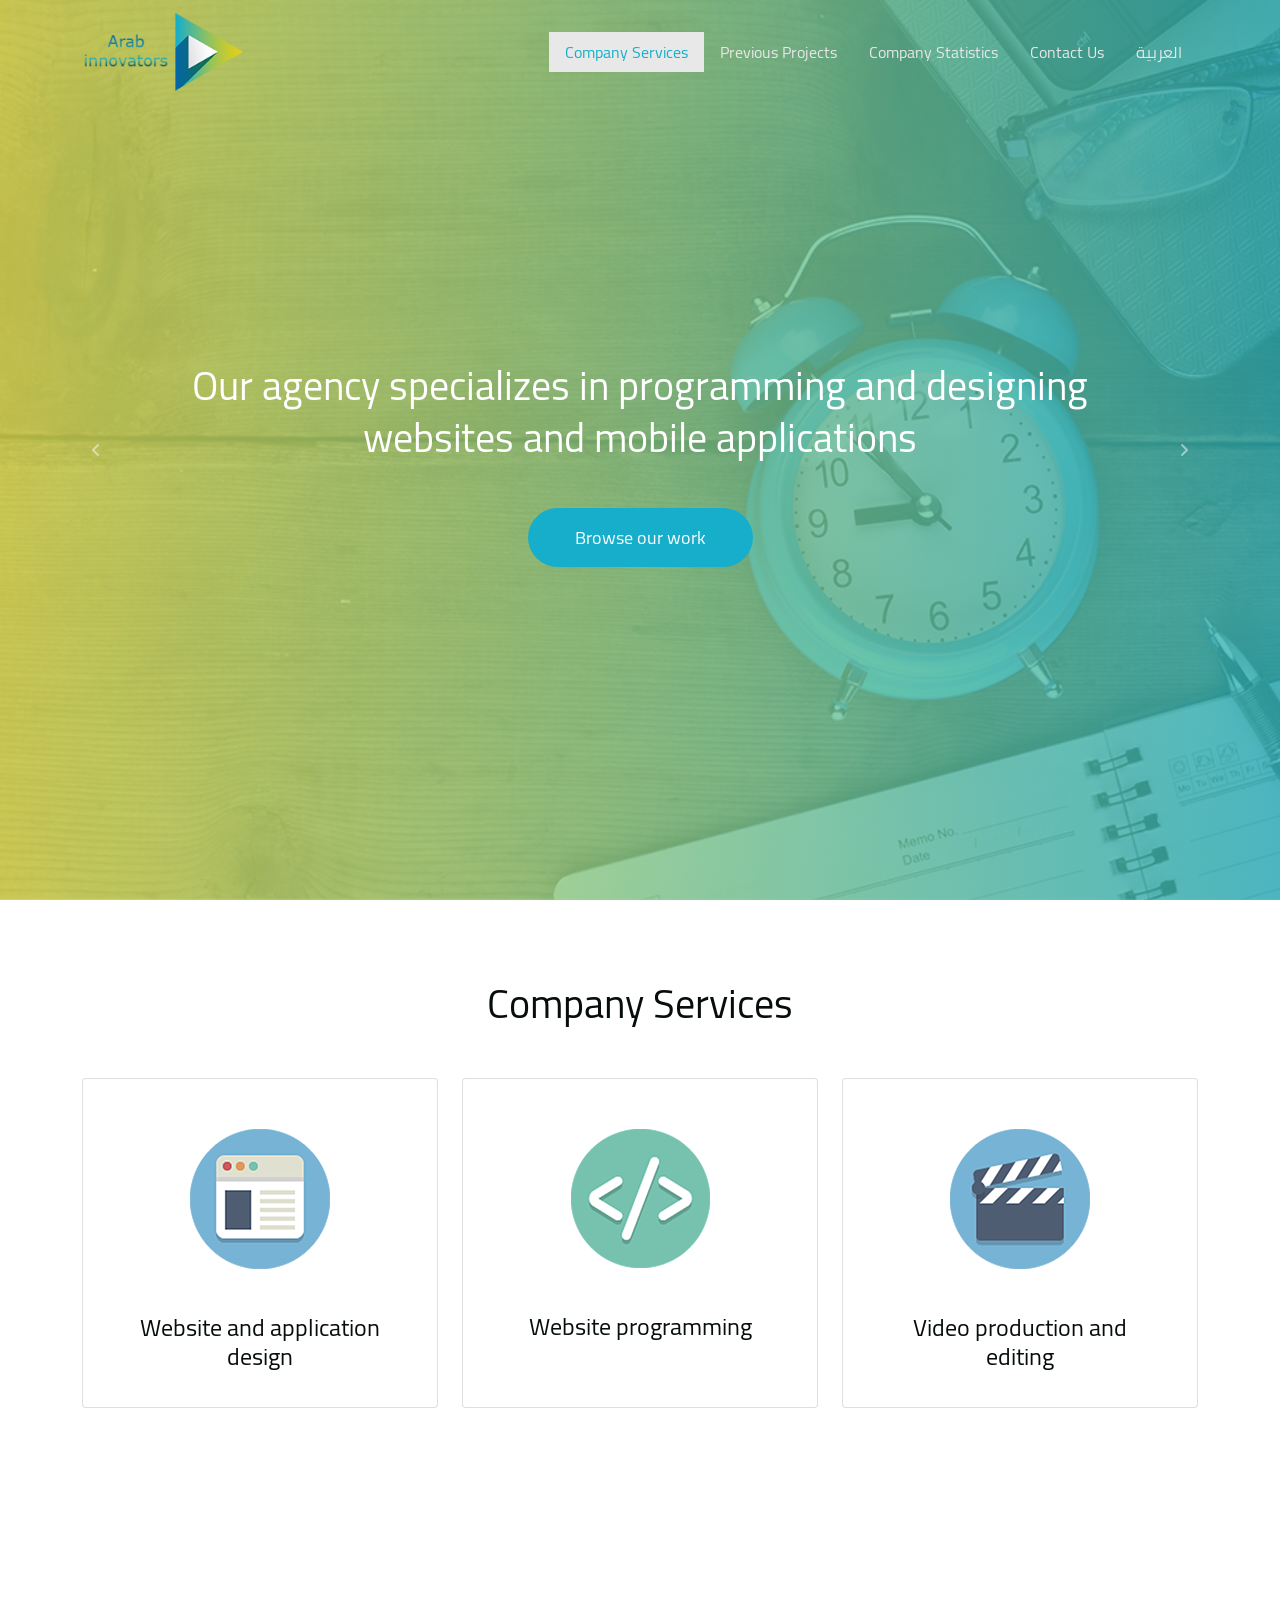
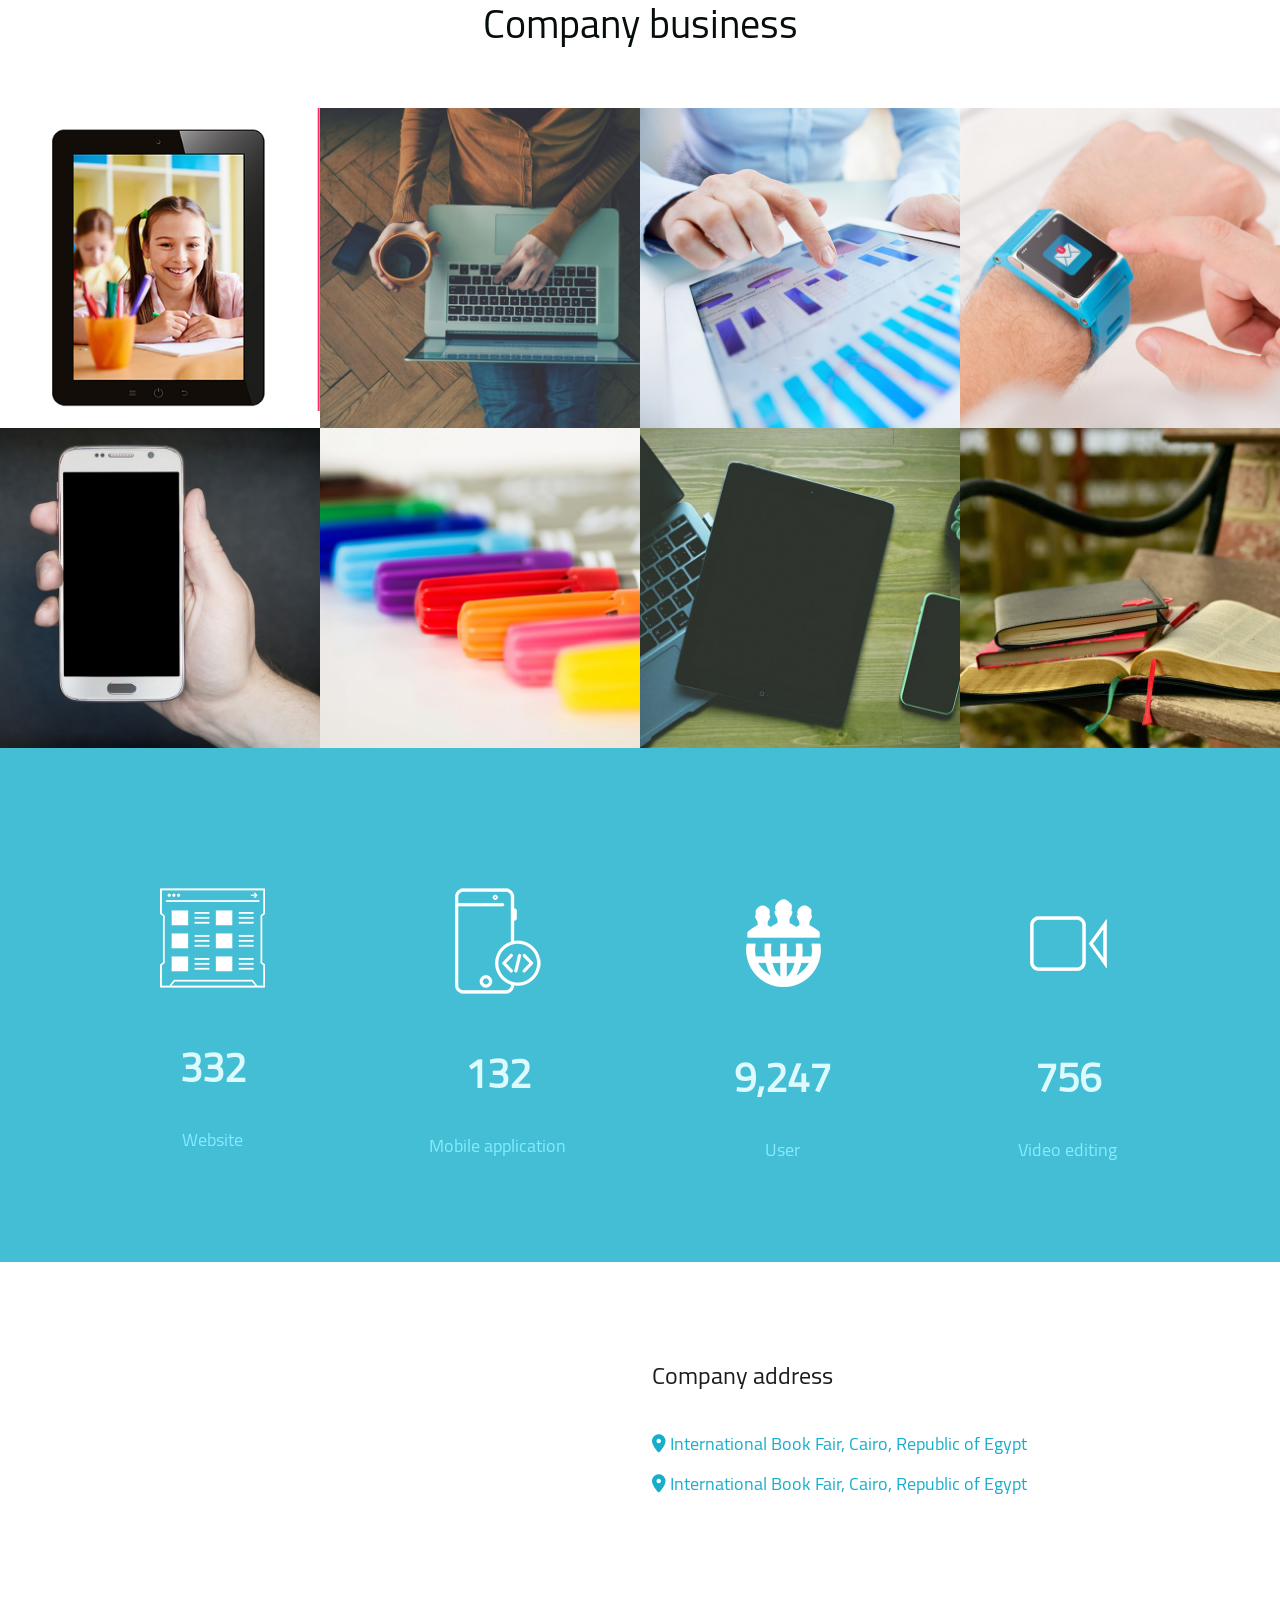
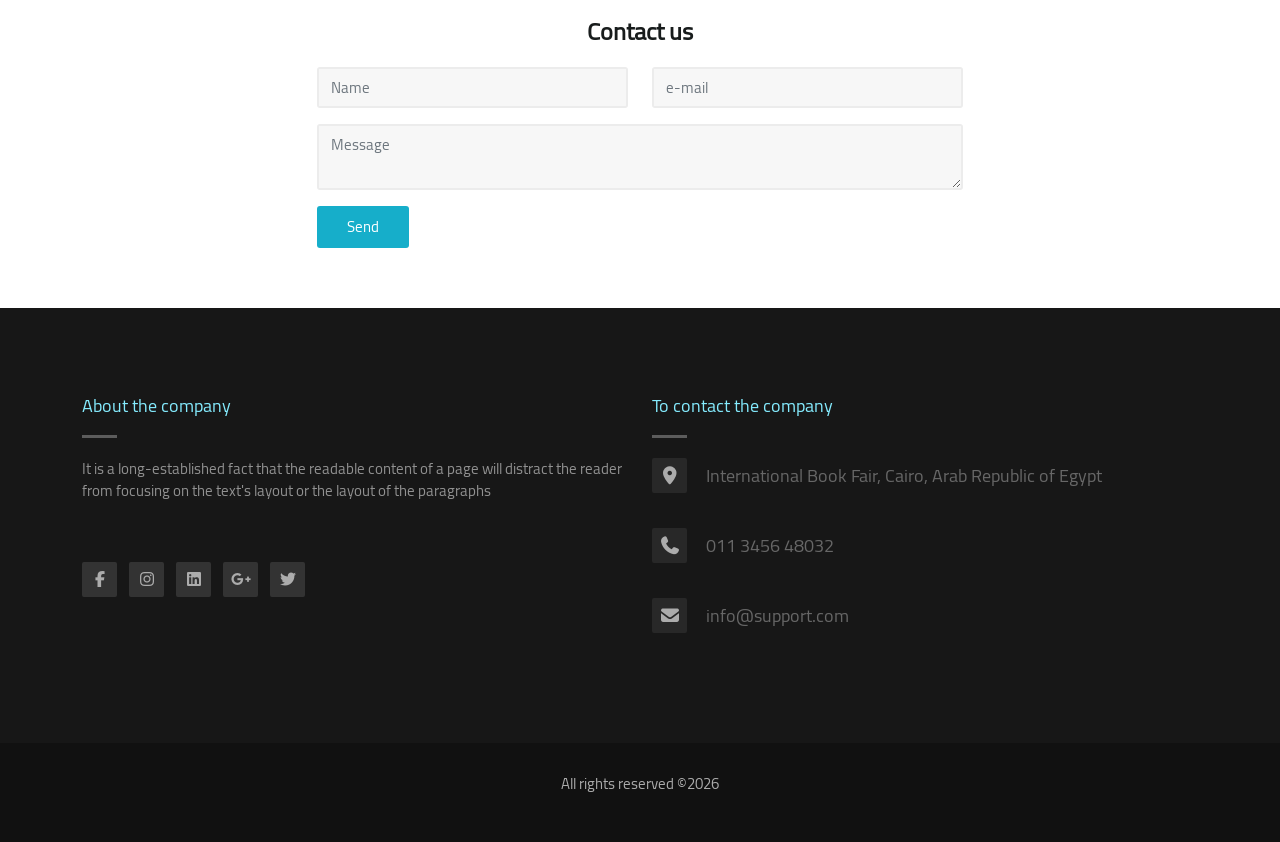
==== commit c8d4b16c: "update name" ====
--- a/index.html
+++ b/index.html
@@ -6,7 +6,7 @@
     <link rel="stylesheet" href="asset/bootstrap/css/bootstrap.min.css" />
     <link rel="stylesheet" href="CSS/style.css" />
     <link rel="stylesheet" href="asset/fontawesome/css/all.min.css" />
-    <title>Arab Creators</title>
+    <title>Arab Innovators</title>
   </head>
   <body data-bs-spy="scroll" data-bs-target="#navbar">
     <nav class="navbar navbar-expand-lg fixed-top" id="navbar">
